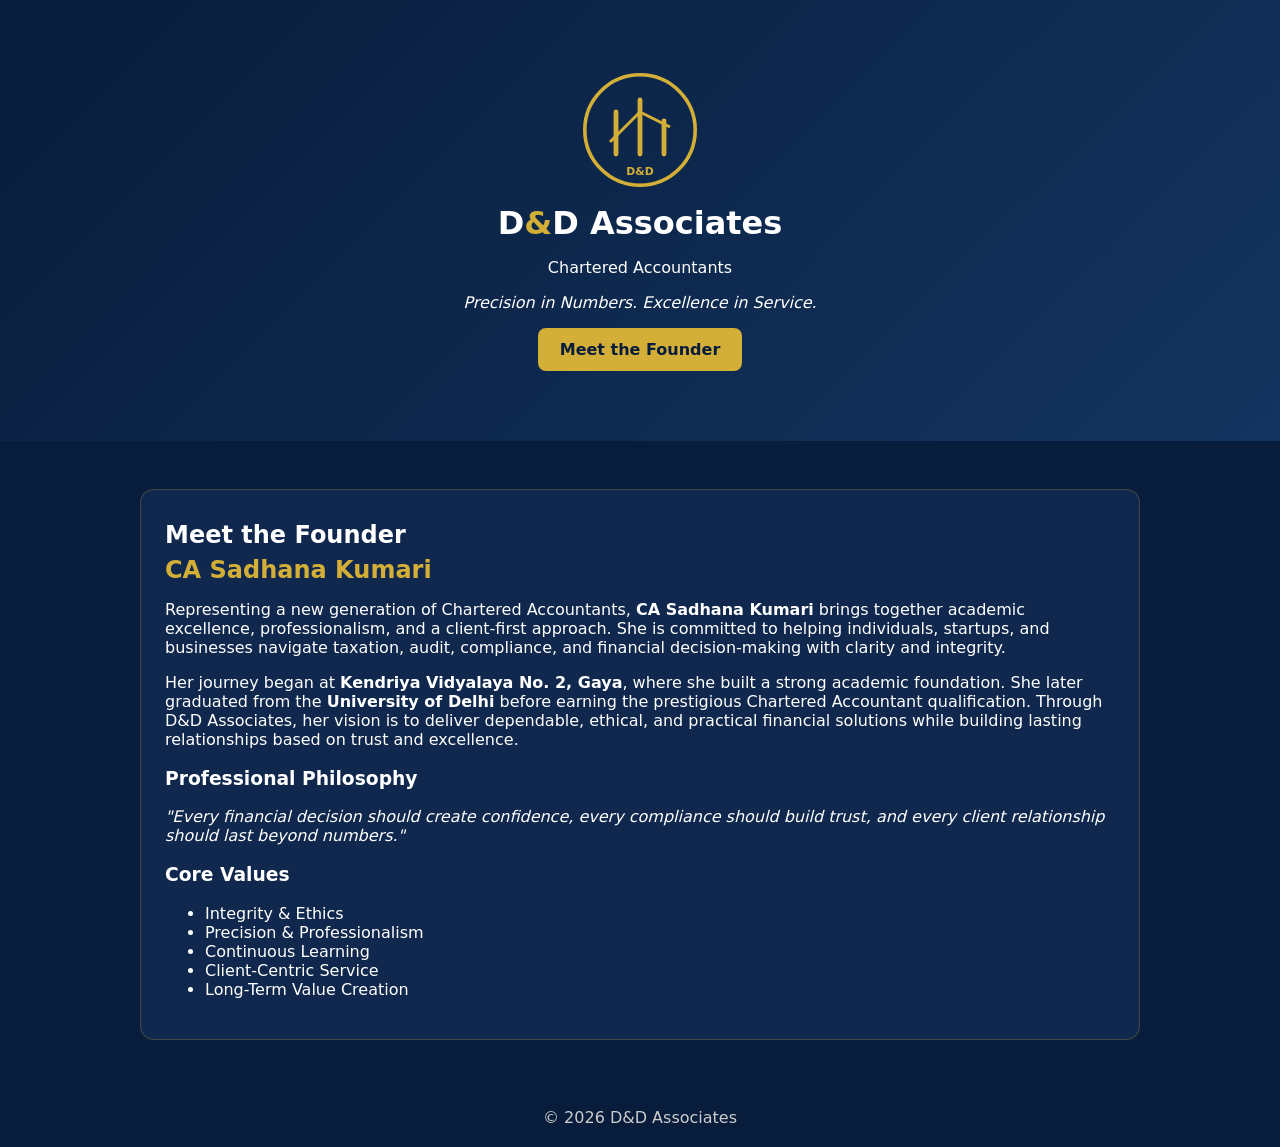
==== founder/index.html @ 524a2d04 "Create index.html for D&D Associates website This HTML file introduces the D&D Associates website, f" ====
<!DOCTYPE html>
<html lang="en">
<head>
<meta charset="UTF-8">
<meta name="viewport" content="width=device-width,initial-scale=1">
<title>D&D Associates | Chartered Accountants</title>
<style>
body{margin:0;font-family:system-ui,Arial,sans-serif;background:#081C3B;color:#fff}
header{padding:70px 20px;text-align:center;background:linear-gradient(135deg,#081C3B,#13345f)}
.logo{width:120px;height:120px;margin:auto}
.gold{color:#D4AF37}
.btn{display:inline-block;background:#D4AF37;color:#081C3B;padding:12px 22px;border-radius:8px;text-decoration:none;font-weight:700}
section{max-width:1000px;margin:auto;padding:48px 20px}
.card{background:#10284d;border:1px solid rgba(212,175,55,.25);padding:24px;border-radius:14px}
h1,h2{margin:.3em 0}
</style>
</head>
<body>
<header>
<svg class="logo" viewBox="0 0 200 200">
<circle cx="100" cy="100" r="92" fill="none" stroke="#D4AF37" stroke-width="6"/>
<path d="M60 140V70M100 140V50M140 140V85" stroke="#D4AF37" stroke-width="8" stroke-linecap="round"/>
<path d="M50 120 L100 70 L150 95" fill="none" stroke="#D4AF37" stroke-width="5"/>
<text x="100" y="175" text-anchor="middle" fill="#D4AF37" font-size="18" font-weight="700">D&amp;D</text>
</svg>
<h1>D<span class="gold">&amp;</span>D Associates</h1>
<p>Chartered Accountants</p>
<p><em>Precision in Numbers. Excellence in Service.</em></p>
<a class="btn" href="#founder">Meet the Founder</a>
</header>

<section id="founder">
<div class="card">
<h2>Meet the Founder</h2>
<h1 class="gold">CA Sadhana Kumari</h1>
<p>Representing a new generation of Chartered Accountants, <strong>CA Sadhana Kumari</strong> brings together academic excellence, professionalism, and a client-first approach. She is committed to helping individuals, startups, and businesses navigate taxation, audit, compliance, and financial decision-making with clarity and integrity.</p>

<p>Her journey began at <strong>Kendriya Vidyalaya No. 2, Gaya</strong>, where she built a strong academic foundation. She later graduated from the <strong>University of Delhi</strong> before earning the prestigious Chartered Accountant qualification. Through D&amp;D Associates, her vision is to deliver dependable, ethical, and practical financial solutions while building lasting relationships based on trust and excellence.</p>

<h3>Professional Philosophy</h3>
<p><em>"Every financial decision should create confidence, every compliance should build trust, and every client relationship should last beyond numbers."</em></p>

<h3>Core Values</h3>
<ul>
<li>Integrity & Ethics</li>
<li>Precision & Professionalism</li>
<li>Continuous Learning</li>
<li>Client-Centric Service</li>
<li>Long-Term Value Creation</li>
</ul>
</div>
</section>

<footer style="text-align:center;padding:20px;color:#ccc">© 2026 D&amp;D Associates</footer>
</body></html>
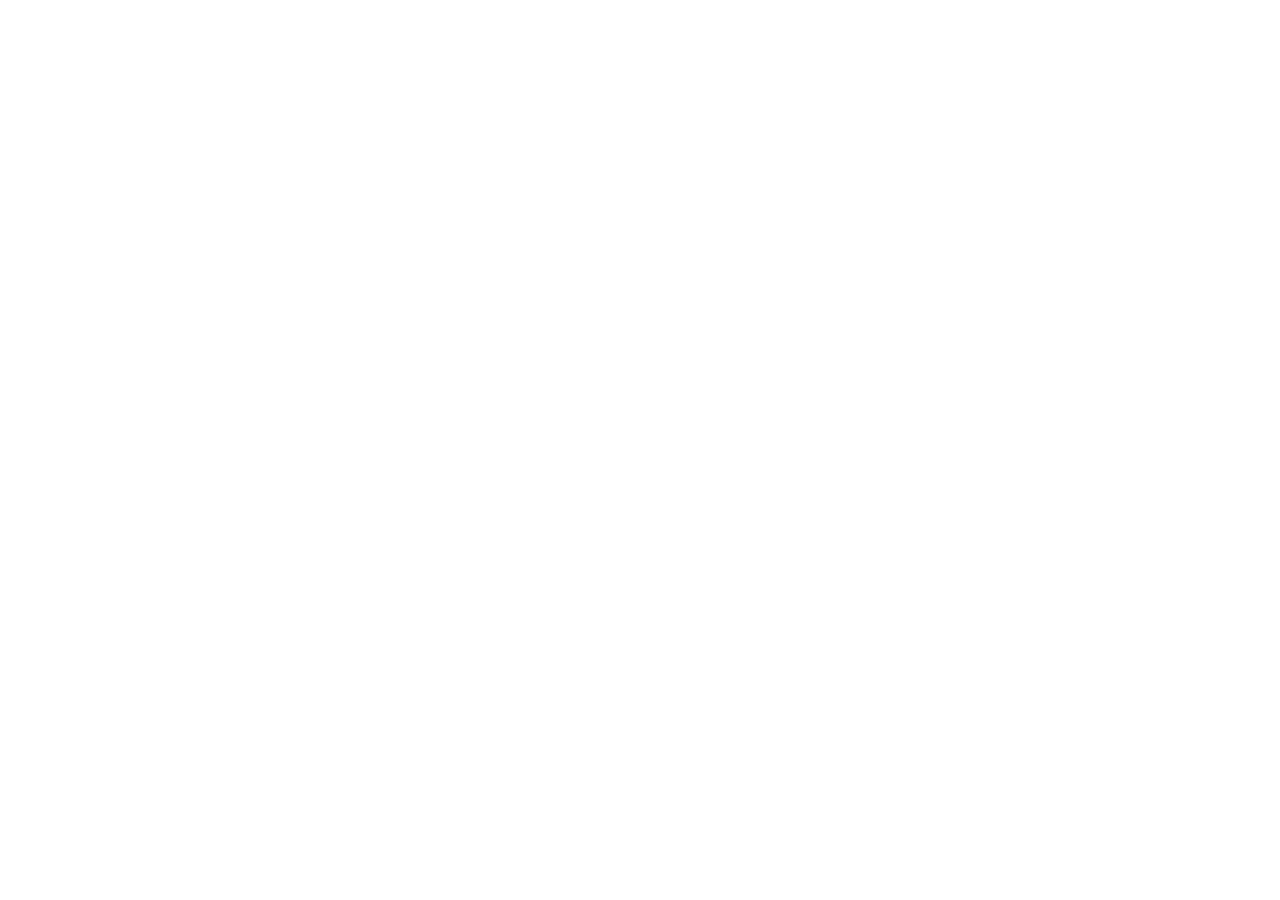
==== commit 37add280: "Comment out DOCTYPE declaration in index.html Commented out the DOCTYPE declaration in index.html." ====
--- a/founder/index.html
+++ b/founder/index.html
@@ -1,4 +1,4 @@
-<!DOCTYPE html>
+<!-- <!DOCTYPE html>
 <html lang="en">
 <head>
 <meta charset="UTF-8">
@@ -52,4 +52,4 @@
 </section>
 
 <footer style="text-align:center;padding:20px;color:#ccc">© 2026 D&amp;D Associates</footer>
-</body></html>
+</body></html> -->
